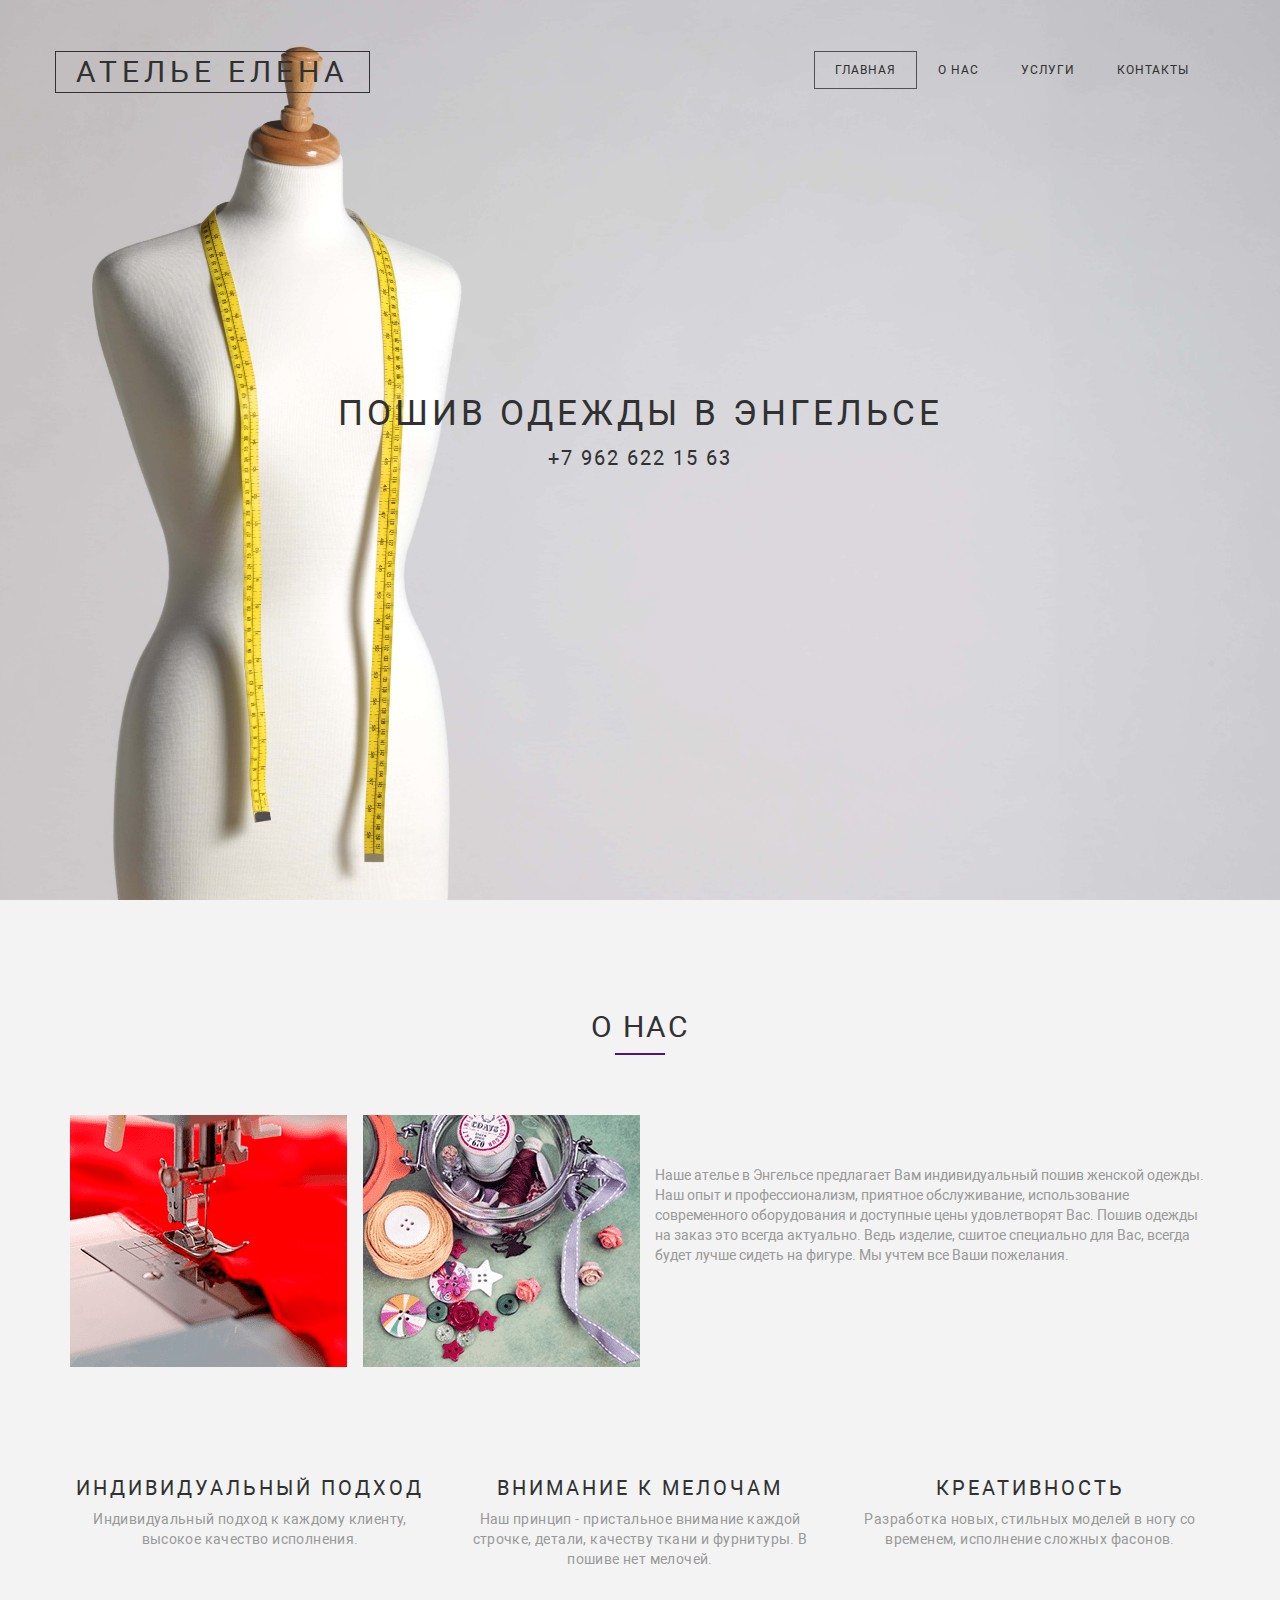
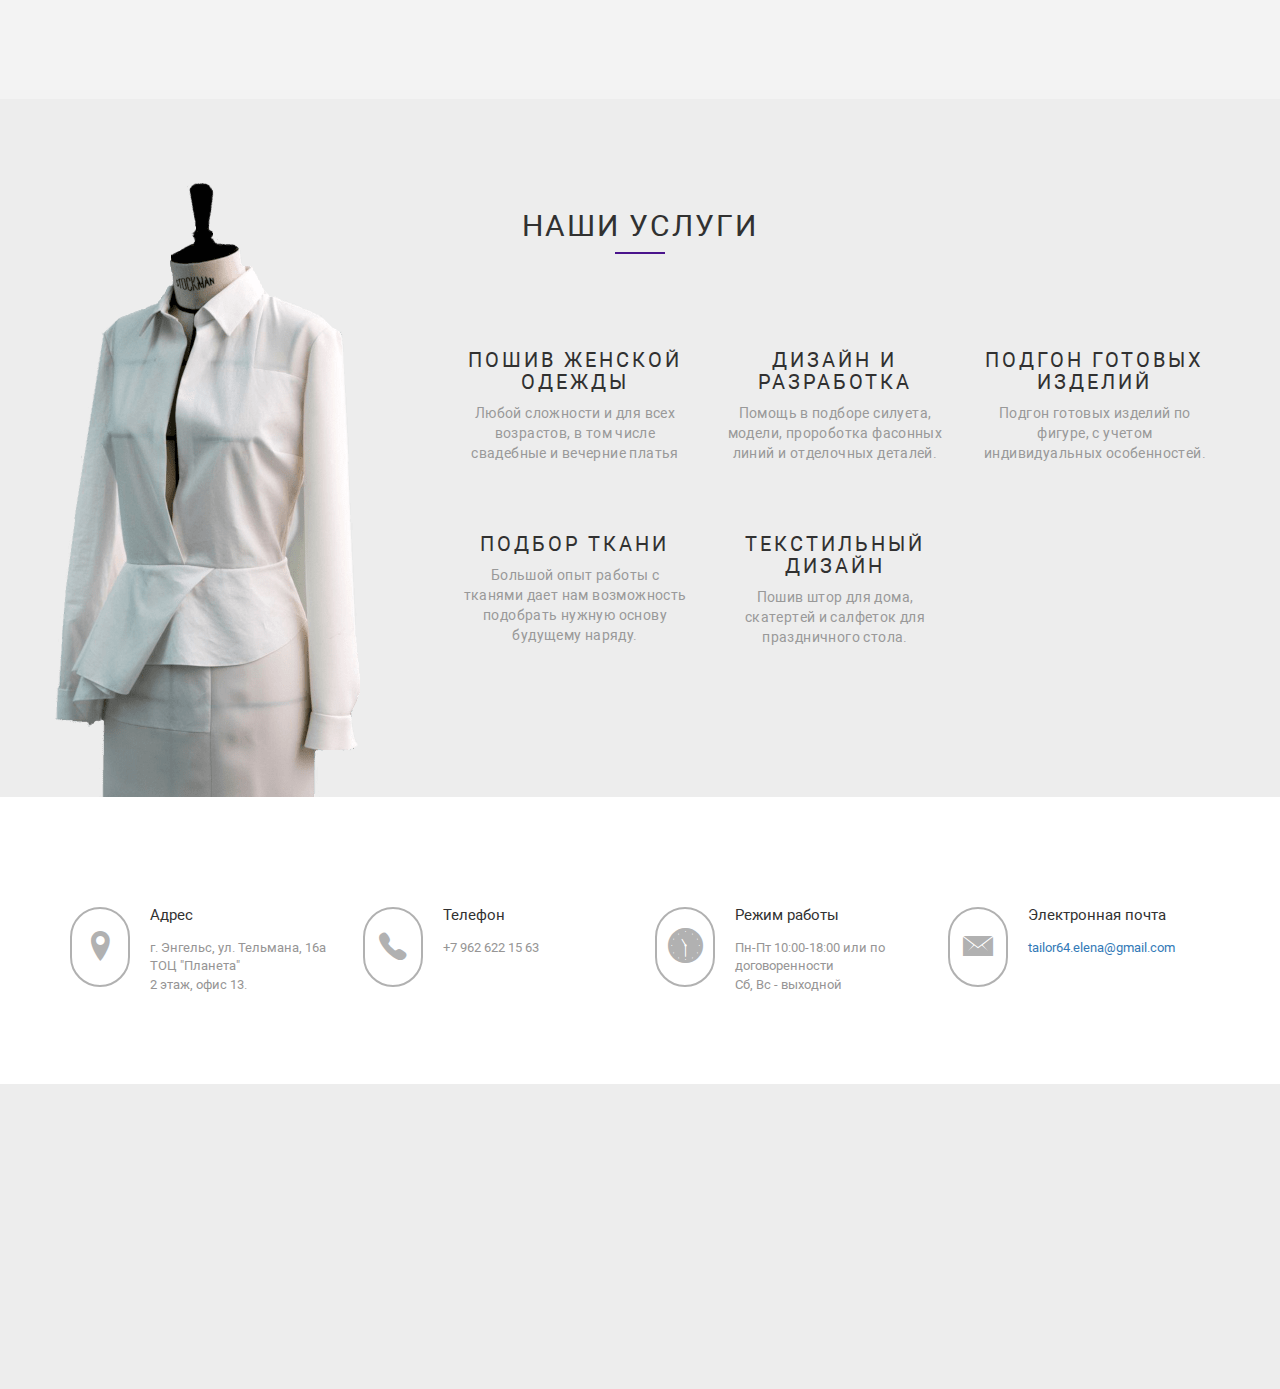
==== index.html @ 48685859 "changed an icon and font optimization" ====
<!DOCTYPE html>
<!--[if IE 7 ]><html class="ie ie7 lte9 lte8 lte7" lang="en-US"><![endif]-->
<!--[if IE 8]><html class="ie ie8 lte9 lte8" lang="en-US">	<![endif]-->
<!--[if IE 9]><html class="ie ie9 lte9" lang="en-US"><![endif]-->
<!--[if (gt IE 9)|!(IE)]><!-->
<html class="noIE" lang="en-US">
<!--<![endif]-->
	<head>
		<!-- meta -->
			<meta http-equiv="X-UA-Compatible" content="IE=edge">
			<meta http-equiv="Content-Type" content="text/html; charset=UTF-8"/>
			<meta name="viewport" content="width=device-width, initial-scale = 1.0, maximum-scale=1.0, user-scalable=no"/>
			<meta http-equiv="cache-control" content="max-age=31536000"/>
			<meta name="google-site-verification" content="K245Gm86Zknw5x__t1QggQr-Xy5Cts0b0TUiqRl6olA" />
			<meta name="yandex-verification" content="bb33039af1a72f67" />
			<style> 
				@font-face {
					font-display: swap;
					font-family: 'Roboto';
					src: local('Roboto'), local('Roboto-Regular'), url('gh-pages/assets/fonts/Roboto.woff2') format('woff2'), url('gh-pages/assets/fonts/Roboto.woff') format('woff'), url('gh-pages/assets/fonts/Roboto.ttf') format('truetype');
					font-weight: 400;
					font-style: normal;
				}
			</style>
		<title>Ателье Елена | Пошив одежды</title>

		<link rel="preload" as="style" href="gh-pages/assets/css/bootstrap.min.css" onload="this.rel='stylesheet'">
		<link rel="preload" as="style" href="gh-pages/assets/css/ionicons.min.css" onload="this.rel='stylesheet'">
		<link rel="preload" as="style" href="gh-pages/assets/css/owl.carousel.css" onload="this.rel='stylesheet'">
		<link rel="preload" as="style" href="gh-pages/assets/css/owl.theme.css" onload="this.rel='stylesheet'">
	    <link rel="preload" as="style" href="gh-pages/assets/css/main.css" onload="this.rel='stylesheet'">
	    <link rel="preload" as="style" href="gh-pages/assets/css/about.css" onload="this.rel='stylesheet'">
	    <link rel="preload" as="style" href="gh-pages/assets/css/contact.css" onload="this.rel='stylesheet'">
	    <link rel="preload" as="style" href="gh-pages/assets/css/service.css" onload="this.rel='stylesheet'">
	    <link rel="preload" as="style" href="gh-pages/assets/css/one-page-style.css" onload="this.rel='stylesheet'">
	    <!-- HTML5 shim and Respond.js IE8 support of HTML5 elements and media queries -->
			<!--[if lt IE 9]>
				<script src="gh-pages/assets/js/html5shiv.js"></script>
				<script src="gh-pages/assets/js/respond.js"></script>
			<![endif]-->

			<!--[if IE 8]>
		    	<script src="gh-pages/assets/js/selectivizr.js"></script>
		    <![endif]-->
	</head>
<body data-spy="scroll" data-target="#bs-example-navbar-collapse-1">

<!-- Home -->
	<section class="header" id="header">
		
		<nav class="navbar navbar-default" id="navigation-bar">
			<div class="container">
			<!-- Brand and toggle get grouped for better mobile display -->
				<div class="navbar-header">
					<button type="button" class="navbar-toggle collapsed" data-toggle="collapse" data-target="#bs-example-navbar-collapse-1" aria-expanded="false">
						<span class="sr-only">Toggle navigation</span>
						<span class="icon-bar"></span>
						<span class="icon-bar"></span>
						<span class="icon-bar"></span>
					</button>
					<a class="navbar-brand" href="index.html">Ателье Елена</a>
				</div> <!-- /.navbar-header -->

		    <!-- Collect the nav links, forms, and other content for toggling -->
			    <div class="collapse navbar-collapse" id="bs-example-navbar-collapse-1">
					<ul class="nav navbar-nav navbar-right">
						<li><a href="#header">Главная</a></li>
						<li><a href="#about">О нас</a></li>
						<li><a href="#service">Услуги</a></li>
						<li><a href="#contact">Контакты</a></li>
					</ul> <!-- /.nav -->
			    </div><!-- /.navbar-collapse -->
		  	</div><!-- /.container -->
		</nav>
		<div class="container">
			<div class="header-table">
				<div class="header-wrapper">
					<h1 class="header-title">
						пошив одежды в энгельсе
					</h1>
					<p class="header-subtitle">
						+7 962 622 15 63
					</p>
				</div> <!-- /.header-wrapper -->
			</div>
		</div> <!-- /.container -->
	</section> <!-- /#header -->


<!-- About Us -->
	<section class="about" id="about">
		<div class="container section-wrapper">
			<h2 class="section-title black">
				о нас
			</h2> <!-- /.section-title -->
			<div class="underline purple"></div>	
			<div class="row">
				<div class="col-md-3 col-sm-6">
					<img src="gh-pages/assets/images/about-1-min.png" alt="about" class="about-img">
				</div> <!-- /.col-md-3 -->
				<div class="col-md-3 col-sm-6">
					<img src="gh-pages/assets/images/about-2-min.png" alt="about" class="about-img">
				</div> <!-- /.col-md-3 -->

				<div class="col-md-6 col-sm-12">
					<p class="about-detail">
						Наше ателье в Энгельсе предлагает Вам индивидуальный пошив женской одежды. Наш опыт и профессионализм, приятное обслуживание, использование современного оборудования и доступные цены удовлетворят Вас. Пошив одежды на заказ это всегда актуально. Ведь изделие, сшитое специально для Вас, всегда будет лучше сидеть на фигуре. Мы учтем все Ваши пожелания.
					</p> <!-- /.about-detail -->
				</div> <!-- /.col-md-6 -->

			</div> <!-- /.row -->

			<div class="row">
			
				<div class="col-sm-4">
					<h3 class="section-item-title">
						Индивидуальный подход
					</h3>
					<p class="section-item-detail">
						Индивидуальный подход к каждому клиенту, высокое качество исполнения.
					</p>
				</div>
				<div class="col-sm-4">
					<h3 class="section-item-title">
						Внимание к мелочам
					</h3>
					<p class="section-item-detail">
						Наш принцип - пристальное внимание каждой строчке, детали, качеству ткани и фурнитуры. В пошиве нет мелочей.
					</p>
				</div>
				<div class="col-sm-4">
					<h3 class="section-item-title">
						Креативность
					</h3>
					<p class="section-item-detail">
						Разработка новых, стильных моделей в ногу со временем, исполнение сложных фасонов.
					</p>
				</div>	
			</div> <!-- /.row -->

		</div> <!-- /.container -->
	</section> <!-- /.about -->


<!-- Our Services -->
	<section class="service" id="service">
		<div class="container">
			<div class="_section-wrapper">
				<h2 class="section-title black">
					Наши услуги
				</h2> <!-- /.section-title -->
				<div class="underline purple"></div>
				<div class="row">
					<div class="">
						<img src="gh-pages/assets/images/service-min.png" alt="service" class="service-img img-responsive">
					</div>
					<div class="col-md-offset-4 col-md-8 col-sm-12 services">
						<div class="row">
							<div class="col-xs-6 col-sm-4">
								<div class="service-item">
									<h3 class="section-item-title">
										Пошив женской одежды
									</h3>
									<p class="section-item-detail">
										Любой сложности и для всех возрастов, в том числе свадебные и вечерние платья
									</p>
								</div> <!-- /.service-item -->
							</div>
							<div class="col-xs-6 col-sm-4">
								<div class="service-item">
									<h3 class="section-item-title">
										Дизайн и разработка
									</h3>
									<p class="section-item-detail">
										Помощь в подборе силуета, модели, пророботка фасонных линий и отделочных деталей.
									</p>
								</div> <!-- /.service-item -->
							</div>
							<div class="col-xs-6 col-sm-4">
								<div class="service-item">
									<h3 class="section-item-title">
										Подгон готовых изделий
									</h3>
									<p class="section-item-detail">
										Подгон готовых изделий по фигуре, с учетом индивидуальных особенностей.
									</p>
								</div> <!-- /.service-item -->
							</div>
							<div class="col-xs-6 col-sm-4">
								<div class="service-item">
									<h3 class="section-item-title">
										Подбор ткани
									</h3>
									<p class="section-item-detail">
										Большой опыт работы с тканями дает нам возможность подобрать нужную основу будущему наряду.
									</p>
								</div> <!-- /.service-item -->
							</div>
							<div class="col-xs-6 col-sm-4">
								<div class="service-item">
									<h3 class="section-item-title">
										Текстильный дизайн
									</h3>
									<p class="section-item-detail">
										Пошив штор для дома, скатертей и салфеток для праздничного стола.
									</p>
								</div> <!-- /.service-item -->
							</div>
							<!--<div class="col-xs-6 col-sm-4">
								<div class="service-item">
									<h3 class="section-item-title">
										best gift
									</h3>
									<p class="section-item-detail">
										The Earth was small, light blue, and so touchingly alone, our home that must be so painful.
									</p>
								</div> -->
							</div>
						</div> <!-- /.row -->
					</div> <!-- /.col-md-6 -->
				</div> <!-- /.row -->
			</div> <!-- /.section-wrapper -->
		</div> <!-- /.container -->
	</section> <!-- /.service -->

<!-- Contact with us -->
	<section class="contact section-wrapper" id="contact">
		<div class="container">
			<div class="row">
	            <div class="col-md-3 contact-item col-sm-6 col-xs-12">
	                <i class="ion-location"></i>
	                <h3>Адрес</h3>
	                <p class="contact">
	                    г. Энгельс, ул. Тельмана, 16а <br>
	                    ТОЦ "Планета" <br>
	                    2 этаж, офис 13.
	                </p>
	            </div>
	            <div class="col-md-3 contact-item col-sm-6 col-xs-12">
	                <i class="ion-ios-telephone"></i>
	                <h3>Телефон</h3>
	                <p class="contact">
	                    +7 962 622 15 63
	                </p>
	            </div>
	            <div class="col-md-3 contact-item col-sm-6 col-xs-12">
	                <i class="ion-ios-time"></i>
	                <h3>Режим работы</h3>
	                <p class="contact">
	                	Пн-Пт 10:00-18:00 или по договоренности <br>
	                	Сб, Вс - выходной <br>
	                </p>
	            </div>
	            <div class="col-md-3 contact-item col-sm-6 col-xs-12">
	                <i class="ion-ios-email"></i>
	                <h3>Электронная почта</h3>
	                <p class="contact">
	                    <a href="mailto:tailor64.elena@gmail.com">tailor64.elena@gmail.com</a>
	                </p>
	            </div>


	        </div> <!-- /.row -->
            </form> <!-- /.row -->
		</div> <!-- /.container -->
	</section> <!-- /.contact -->

<!-- How to navigate -->
	<section class="map" id="map">
			<iframe class="map-content" src="https://www.google.com/maps/embed?pb=!1m18!1m12!1m3!1d2484.2098030953357!2d46.116407951362135!3d51.491017319622!2m3!1f0!2f0!3f0!3m2!1i1024!2i768!4f13.1!3m3!1m2!1s0x4114b834cbc79bc7%3A0xa8ec7235822809e!2z0YPQuy4g0KLQtdC70YzQvNCw0L3QsCwgMTbQkCwg0K3QvdCz0LXQu9GM0YEsINCh0LDRgNCw0YLQvtCy0YHQutCw0Y8g0L7QsdC7LiwgNDEzMTAw!5e0!3m2!1sru!2sru!4v1551006966265" frameborder="0" style="border:0" allowfullscreen></iframe>
	</section> <!-- /.contact -->

<!-- Footer -->
	<footer>
		<div class="container">
			<div class="row">
				<div class="widget">
					<span id="top100_widget"></span>
				</div>
			</div> <!-- /.row -->
		</div> <!-- /.container -->
	</footer>
	


	<script src="gh-pages/assets/js/jquery-1.11.2.min.js"></script>
    <script src="gh-pages/assets/js/bootstrap.min.js"></script>
    <script src="gh-pages/assets/js/owl.carousel.min.js"></script>
    <script src="gh-pages/assets/js/contact.js"></script>
	<script src="gh-pages/assets/js/script.js"></script>

	<script>
		(function(i,s,o,g,r,a,m){
		  i['GoogleAnalyticsObject']=r;
		  i[r]=i[r]||function(){(i[r].q=i[r].q||[]).push(arguments)},
		  i[r].l=1*new Date();
		  a=s.createElement(o),m=s.getElementsByTagName(o)[0];
		  a.async=1;
		  a.src=g;
		  m.parentNode.insertBefore(a,m)
		})(window,document,'script','https://www.google-analytics.com/analytics.js','ga');

		ga('create', 'UA-135091934-1', 'auto');
		ga('send', 'pageview');
	</script>

	<!-- Top100 (Kraken) Counter -->
	<script>
	    (function (w, d, c) {
	    (w[c] = w[c] || []).push(function() {
	        var options = {
	            project: 6544942,
	            element: 'top100_widget',
	        };
	        try {
	            w.top100Counter = new top100(options);
	        } catch(e) { }
	    });
	    var n = d.getElementsByTagName("script")[0],
	    s = d.createElement("script"),
	    f = function () { n.parentNode.insertBefore(s, n); };
	    s.type = "text/javascript";
	    s.async = true;
	    s.src =
	    (d.location.protocol == "https:" ? "https:" : "http:") +
	    "//st.top100.ru/top100/top100.js";

	    if (w.opera == "[object Opera]") {
	    d.addEventListener("DOMContentLoaded", f, false);
	} else { f(); }
	})(window, document, "_top100q");
	</script>
	<noscript>
	  <img src="//counter.rambler.ru/top100.cnt?pid=6544942" alt="Топ-100" />
	</noscript>
	<!-- END Top100 (Kraken) Counter -->

</body>
</html>
---- gh-pages/assets/css/main.css ----
/*=================================================
||				1. Imports 
==================================================*/

body
{
	font-family: 'Roboto', sans-serif;
	overflow-x: hidden;
	color: #313131;
}
.black{
	color: #313131;
}
.white{
	background: #fff ;
}
.purple{
	background: #4a148c;
}
.section-wrapper{
	padding-top: 90px;
	padding-bottom: 80px;
}
.section-title{
	font-size: 30px;
	font-weight: 400;
	text-transform: uppercase;
	text-align: center;
	letter-spacing: 2px;
}
.section-item-title{
	font-size: 20px;
	font-weight: 400;
	letter-spacing: 3px;
	text-transform: uppercase;
}
.section-item-detail{
	font-size: 14px;
    font-weight: 300;
    margin-bottom: 50px;
    color: #999;
    letter-spacing: .39px;
}
.underline{
	height: 2px;
	width: 50px;
	margin: 0px auto 60px;
}
/*=================================================
||				3. Header
==================================================*/
.header
{
	background: url('../images/multipage-header-min.jpg');
	
	background-repeat: no-repeat;
	background-position: center center;
	background-size: cover;
	background-attachment: fixed;
	height: 100vh;
	color: #313131; /*colour of central text */
	text-transform: uppercase;

}

@media only screen and (min-width : 320px) and (max-width : 480px) {
	.header{
		background: url('../images/multipage-header-moblie.jpg');
		background-repeat: no-repeat;
		background-position: center center;
		background-size: cover;
		background-attachment: fixed;
		height: 100vh;
		color: #313131; /*colour of central text */
		text-transform: uppercase;
	}
}
			/*navbar*/
.navbar-default .navbar-brand{
	border: 1px solid #313131;
	color: #313131;
	font-size: 30px;
	padding: 10px 20px;
	height: auto;
	font-weight: 200;
	letter-spacing: 5px;
}
.navbar-default .navbar-brand:focus, .navbar-default .navbar-brand:hover{
	color: #313131;
}
.navbar-default .navbar-toggle .icon-bar {
    background-color: #313131;
}
.navbar-fixed-top .navbar-toggle .icon-bar {
    background-color: #313131;
}
.navbar-fixed-top .navbar-toggle{
	border-color: #313131;
}
.navbar-default {
    background-color: transparent;
    border-color: transparent;
    padding-top: 50px;
}
.navbar-default .navbar-nav>li>a{
	color: #313131;
    /*text-transform: uppercase;*/
    padding-right: 20px;
    padding-left: 20px;
    border: 1px solid transparent;
    font-size: 12px;
    font-weight: 300;
    letter-spacing: 1px;
}
.navbar-default .navbar-toggle{
	border-radius: 0px;
}
.navbar-default .navbar-nav>li>a:hover{
	border: 1px solid rgba(0, 0, 0, 0.6);
	color: #313131;
}
.navbar-default .navbar-nav>li>a:focus, .navbar-default .navbar-nav>li>a:hover{
	color: #313131;
}
.navbar-nav>li>a {
    padding-top: 8px;
    padding-bottom: 8px;
}
.navbar-default .navbar-toggle:focus, .navbar-default .navbar-toggle:hover{
	background: transparent;
}
.navbar-default .navbar-nav>.active>a, .navbar-default .navbar-nav>.active>a:focus, .navbar-default .navbar-nav>.active>a:hover{
    background-color: transparent;
    border: 1px solid rgba(0, 0, 0, 0.6);
    color: #313131;
}
		/*Home*/
.header-wrapper{
	text-align: center;
	display: table-cell;
	vertical-align: middle;
	position: relative;
}
.header-table{
	display: table;
	height: 70vh;
	width: 100%;
}
.header-title{
	font-size: 35px;
	letter-spacing: 4px;
	font-weight: 200;
}
.header-subtitle{
	font-size: 20px;
	letter-spacing: 2px;
}
/*=================================================
||				4. Our Service
==================================================*/
.service{
	background: #ededed;
	position: relative;
}
.service .section-title{
	margin-top: 110px;
}
.services{
	margin-bottom: 100px;
}
.service .underline{
	margin-bottom: 75px;
}
.service-img{
	position: absolute;
	bottom: 0px;
}

/*=================================================
||				Map
==================================================*/


.map{
	background: #ededed;
	position: relative;
}
.map-content{
	width: 100%;
	height:300px ;
}

.twitter-feed{
	color: #fff;
}
.item{
	text-align: center;
}
.owl-prev, .owl-next
{
	position: absolute;
	top: 10%;
}
.owl-next
{
	right: -10px;
}
.owl-prev
{
	left: -10px;
}
.owl-prev:before
{
    /*content: "\f3d2";*/
    /*font-family: 'ionicons';*/
    content: url("../images/left.png");
}
.owl-next:before
{
    /*content: "\f3d3";*/
    /*font-family: "ionicons";*/
    content: url("../images/right.png");
}
/*=================================================
||				10. Footer
==================================================*/
footer{
	background: #eaeaea;
	padding: 0px 0px;
}
.copy{
	font-size: 14px;
	font-weight: 300;
	color: #929292;
	padding: 10px 0px;
	display: inline-block;
}
.fb{
	background: #1976d2;
}
.twitter{
	background: #2CAAE1;
}
.google{
	background: #c62828;
}
.rss{
	background: #ff8f00;
}

.icon{
	height: 40px;
	width: 40px;
	text-align: center;
	padding: 8px;
	display: inline-block;
	border: 1px solid transparent;
	font-size: 18px;
}
a .icon{
	color: #dadada;
}
/*.social-icon{
	float: right;
}*/
a .icon:hover{
	background: transparent;
}
a .fb:hover{
	color: #1976d2;
	border-color: #1976d2;
}
a .twitter:hover{
	color: #2CAAE1;
	border-color: #2CAAE1;
}
a .google:hover{
	color: #c62828;
	border-color: #c62828;
}
a .rss:hover{
	color: #ff8f00;
	border-color: #ff8f00;
}

/*=================================================
||				11. Others
==================================================*/
.widget{
	text-align: center;
}

/*Testimonial*/
.testimonial{
	background: url('../images/testimonial.png');
	color: #fff;
}
.testimonial .section-title{
	color: #fff;
}
.testimonial-detail{
	font-style: italic;
	font-size: 15px;
	font-weight: 200;
	margin-bottom: 50px;
}
.test-name {
    margin-bottom: 40px;
}
/*Owl carousel*/
.owl-theme .owl-controls .owl-nav [class*=owl-]{
	background: transparent;
}
.owl-theme .owl-dots .owl-dot span{
	width: 20px;
	height: 8px;
	border-radius: 0px;
	background: transparent;
	border: 1px solid #fff;
}
.owl-theme .owl-dots .owl-dot.active span, .owl-theme .owl-dots .owl-dot:hover span{
	background: #fff;
}
.owl-theme .owl-controls .owl-nav [class*=owl-]:hover{
	background: transparent;
}
/*Add*/
.add .owl-prev:before
{
    content: url("../images/bleft.png");
}
.add .owl-next:before
{
    content: url("../images/bright.png");
}
.owl-next
{
	right: -90px;
}
.owl-prev
{
	left: -90px;
}
.add .owl-prev, .add .owl-next
{
	top: 25%;
}
.add-item{
	padding: 20px;
}
@media (max-width: 960px){
	.nav>li{
		text-align: center;
	}
	.service-img{
		opacity: .2;
	}
	.fun-box{
		margin: 15px;
	}
	.quote{
		padding: 0 50px;
	}
	.portfolio .portfolio-item{
		margin: 15px;
	}
	.price-title, .price-list{
		text-align: center;
	}
	.options a{
		padding: 0 5px;
	}
	footer{
		text-align: center;
	}
	footer .text-right{
		text-align: center;
	}
	.navbar-default .navbar-brand{
		margin-left: 15px;
	}
	img.about-img {
	    width: 100%;
	    padding: 15px 15px 0px;
	}
	.quote{
		padding: 0 15px;
	}
} 
@media (max-width: 480px){
	.header-table{
		max-height: 627px;
	}
}
---- gh-pages/assets/css/about.css ----
.section-background{
	background: url('../images/about.png');
}
.about{
	background: #f3f3f3;
}
.about-detail{
	font-size: 14px;
	color: #999;
	font-weight: 200;
	top: 50%;
	transform: translateY(50%);
	/*position: absolute;*/
	/*padding-left: 40px;*/
    /*line-height: 22px;*/
}
.section-item-title, .section-item-detail{
	text-align: center;
}
.about .row:nth-child(4){
	margin-top: 90px;
}
.team{
	background: #ededed;
}
.team-item{
	background: #f3f3f3;
	margin-bottom: 50px;
	text-align: center;
}
.team-img{
	width: 100%;
}
.team-item-name{
	font-size: 14px;
	margin-bottom: 0px;
	padding-top: 20px;
}
.team-item-id{
	color: #a3a2a2;
	font-size: 11px;
	text-transform: uppercase;
	padding-bottom: 30px;
}
---- gh-pages/assets/css/contact.css ----
.section-background{
	background: url('../images/contact.png');
}
.contact{
    text-align: left;
}
.contact i {
    width: 60px;
    height: 80px;
    border-radius: 30px;
    border: 2px solid #b1b1b1;
    color: #b1b1b1;
    font-size: 40px;
    display: inline-block;
    margin-right: 20px;
    margin-top: 20px;
    padding: 10px 0;
    text-align: center;
    float: left;
    transition: all .6s ease-in-out;
}
.contact-item:hover i{
    background-color: #4a148c;
    border: 2px solid #4a148c !important;
    color: #fff;
}
.contact h3{
	padding-bottom: 5px;
	font-size: 15px;
}
.contact p{
	font-size: 13px;
	color: #969595;
}

.form{
    margin-top: 50px;
    background: #f9f9f9;
}
.form h3{
    margin-left: 15px;
    font-size: 25px;
}
.form .message{
    margin: 0px 15px;
    height: 180px;
    width: 98%;
}
.btn-sub {
    border-radius: 0px;
    color: white;
    background-color: #4a148c;
    padding: 10px 25px;
    margin: 10px 30px;
    border-color: #4a148c;
    text-transform: uppercase;
    transition: all .4s ease-in-out;
}
.btn-sub:hover{
    background-color: #fff;
    border-color: #4a148c;
    color: #4a148c;
}
input[type="username"], input[type="email"], input[type="text"], .message{
	border-color: transparent;
	background: #fff;
	font-size: 13px;
	color: #969595;
}
input[type="username"]:focus, input[type="email"]:focus, input[type="text"]:focus, .message:focus{
    border-color: #4a148c;
    box-shadow: 0 0 8px rgba(74,20,140,.1) !important;
}
input.form-control, .message {
    border-radius: 0px;
}
---- gh-pages/assets/css/service.css ----
.section-background{
	background: url('../images/services.png');
}

.price-table{
	background: #ededed;
}
.price-table .col-sm-3{
	padding: 0px;
}
.price-table .col-sm-3:hover .price-title{
	color: #4a148c;
}
.price-title{
	background: #f9f9f9;
	padding: 20px;
	font-size: 24px;
}
.price-title span{
	font-size: 16px;
}
.price-list{
	list-style-type: none;
	margin-left: -40px;
}
.price-list li{

	background: #fff;
	border-left: 1px solid rgba(229, 229, 229, 0.4);
	border-right: 1px solid rgba(229, 229, 229, 0.4);
	border-bottom: 1px dashed #f1f1f1;
	padding: 20px 0px;
	padding-left: 20px;
	font-size: 13px;
	color: #969595;
}
.price-list li:first-child{
	border-top: 1px solid #ccc;
}
.price-list li:last-child{
	border-bottom: 1px solid #ccc;
	padding-left: 0px;
}
.price-table .col-sm-3:first-child .price-list li{
	border-left: 1px solid #ccc;
}
.price-table .col-sm-3:last-child .price-list li{
	border-right: 1px solid #ccc;
}
.custom-btn-default{
    background-color: #fff;
    border-color: #ccc;
    border-radius: 0px;
	color: #969595;
}
.price-table .col-sm-3:hover .custom-btn-default{
	color: #fff;
	background: #4a148c;
	transition: all .4s ease-in-out;
}
---- gh-pages/assets/css/one-page-style.css ----
.one-page-nav{
	padding: 10px 0px;
	background: #eaeaea;
}
.one-page-nav .navbar-nav>.active>a, .one-page-nav .navbar-nav>.active>a:focus, .one-page-nav .navbar-nav>.active>a:hover{
    background-color: transparent;
    border: 1px solid rgba(0, 0, 0, 0.6);
	color: #313131;
}.one-page-nav .navbar-nav>li>a{
	color: #313131;
}
.one-page-nav .navbar-nav>li>a:hover{
	border: 1px solid rgba(0, 0, 0, 0.6);
	color: #313131;
}
.one-page-nav .navbar-nav>li>a:focus, .one-page-nav .navbar-nav>li>a:hover{
	color: #313131;
}
.one-page-nav .navbar-brand{
	border: 1px solid #313131;
	color: #313131;
}
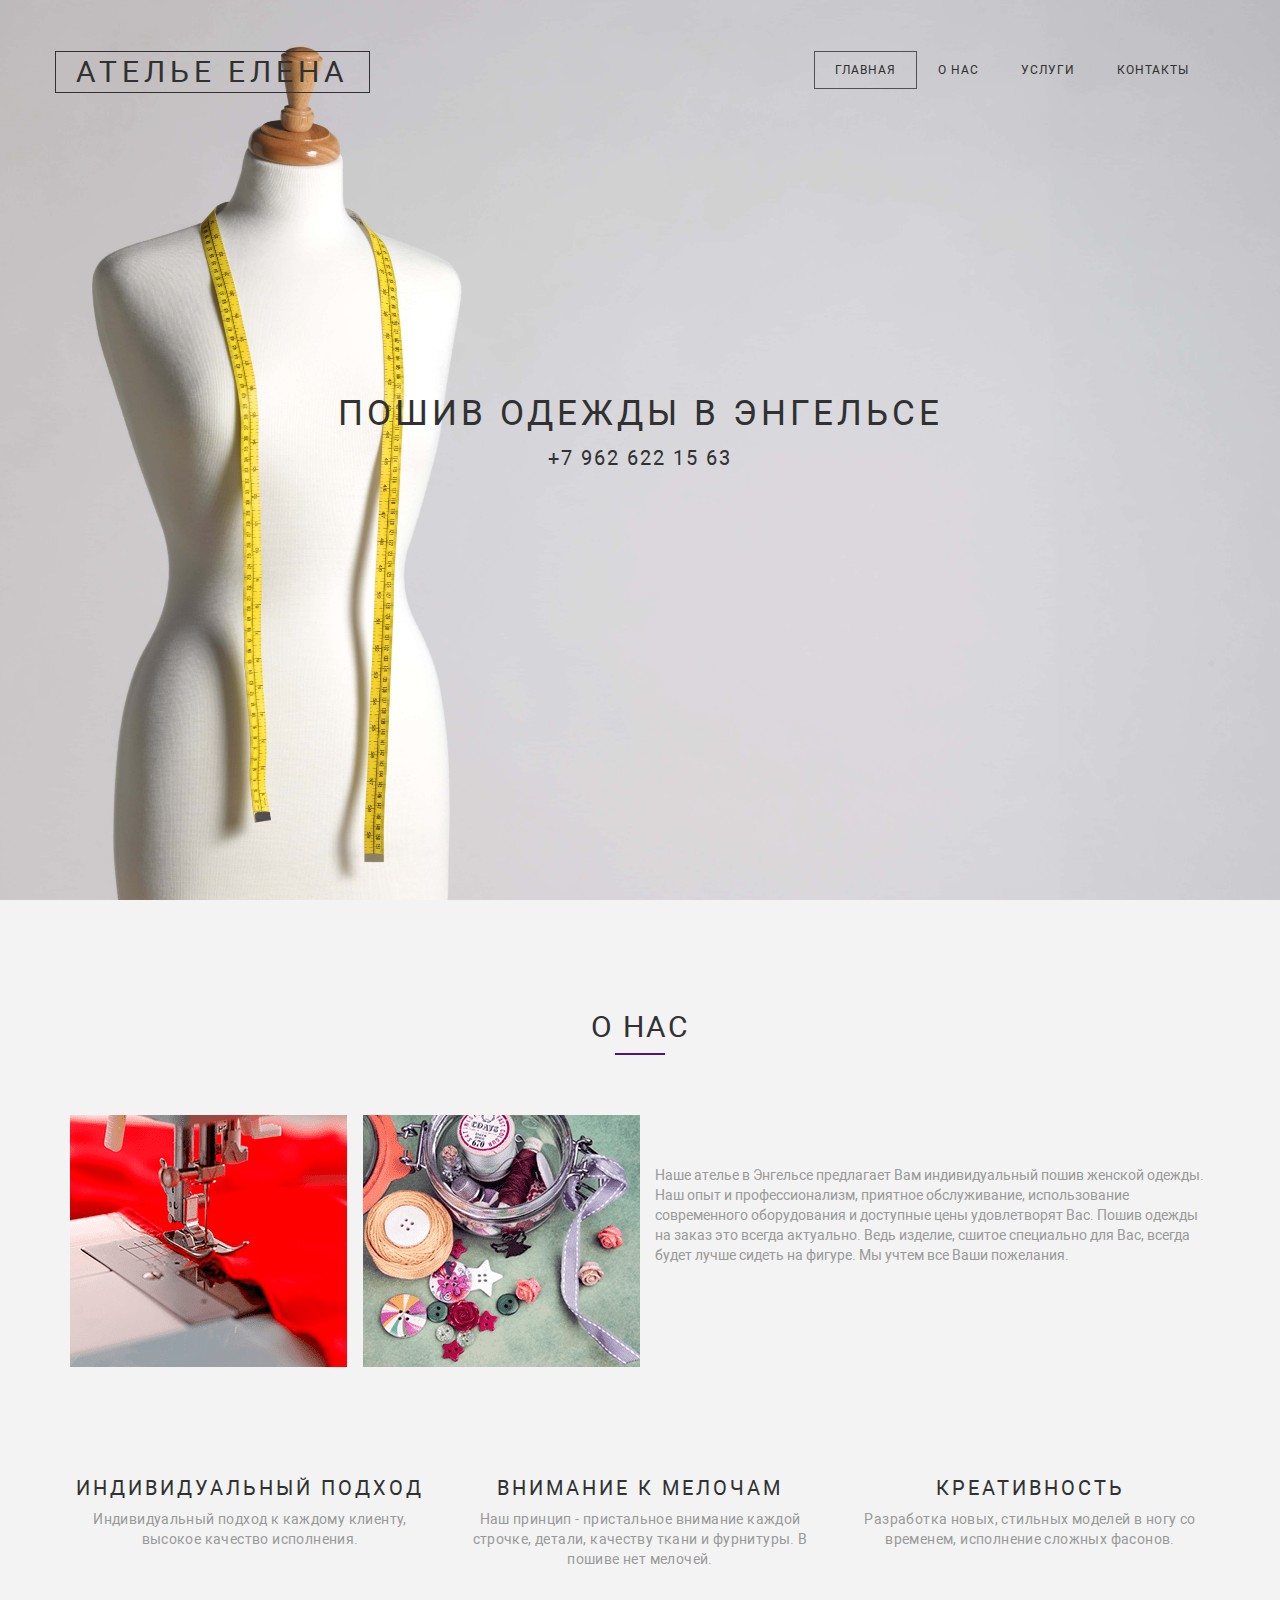
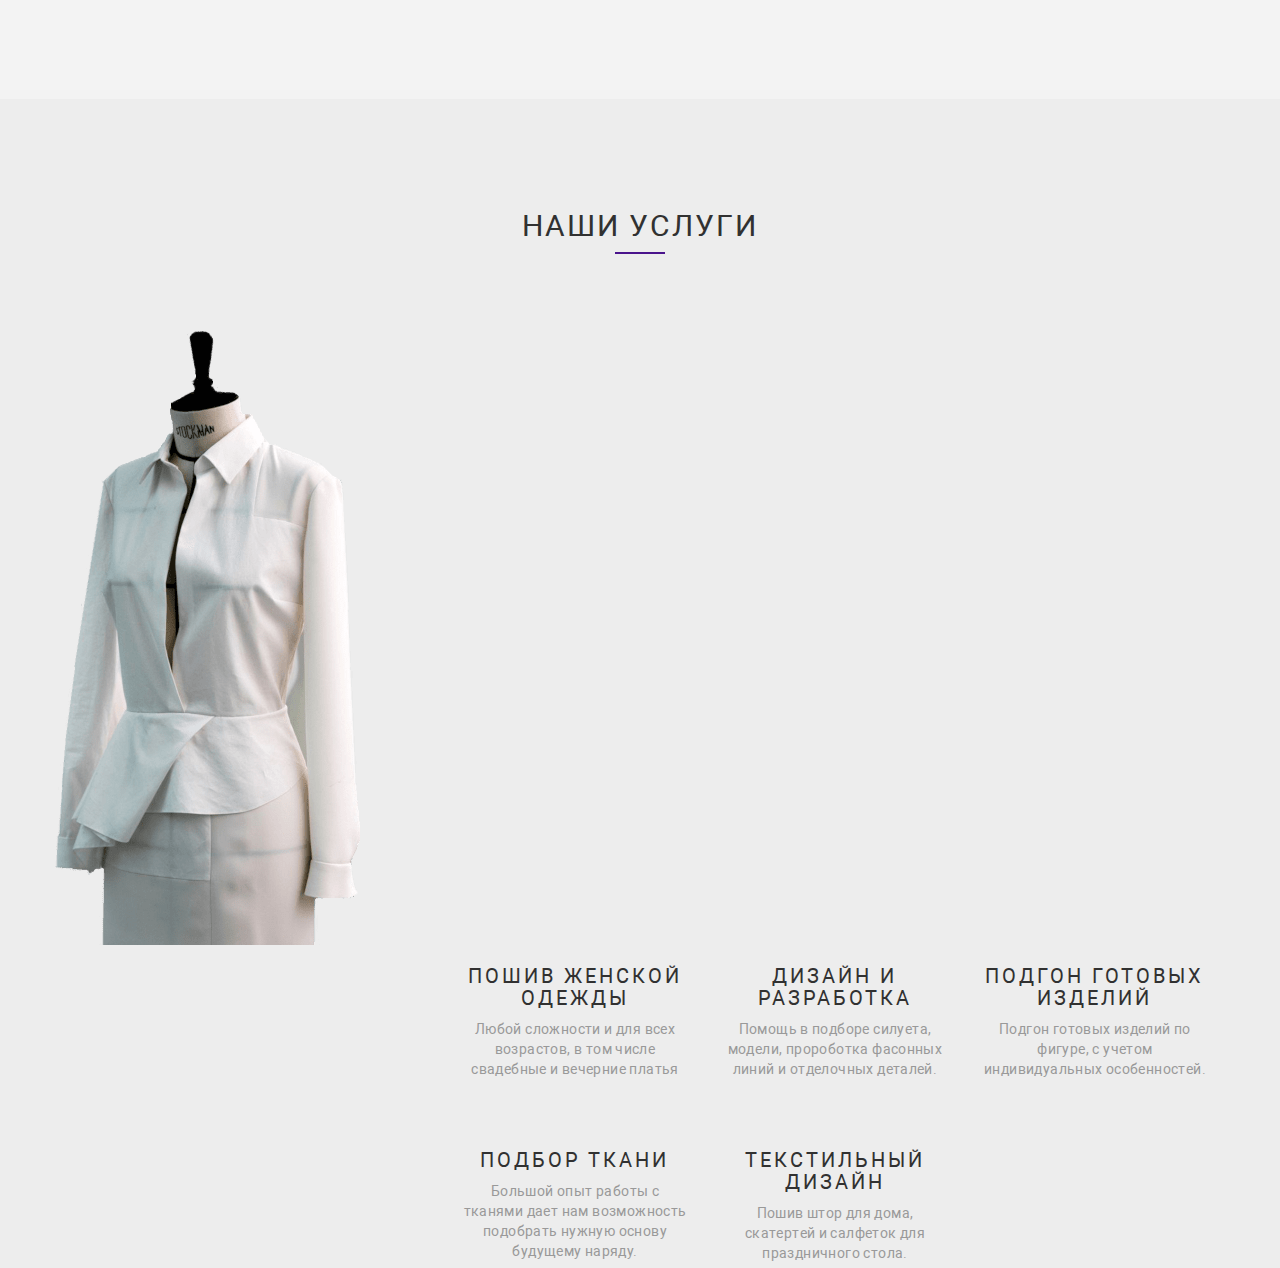
==== commit 743b3c64: "added lazy loading for pictures" ====
--- a/index.html
+++ b/index.html
@@ -10,7 +10,7 @@
 			<meta http-equiv="X-UA-Compatible" content="IE=edge">
 			<meta http-equiv="Content-Type" content="text/html; charset=UTF-8"/>
 			<meta name="viewport" content="width=device-width, initial-scale = 1.0, maximum-scale=1.0, user-scalable=no"/>
-			<meta http-equiv="cache-control" content="max-age=31536000"/>
+			<meta http-equiv="Cache-Control" content="max-age=31536000, public"/>
 			<meta name="google-site-verification" content="K245Gm86Zknw5x__t1QggQr-Xy5Cts0b0TUiqRl6olA" />
 			<meta name="yandex-verification" content="bb33039af1a72f67" />
 			<style> 
@@ -96,10 +96,10 @@
 			<div class="underline purple"></div>	
 			<div class="row">
 				<div class="col-md-3 col-sm-6">
-					<img src="gh-pages/assets/images/about-1-min.png" alt="about" class="about-img">
+					<img class="lazy" data-src="gh-pages/assets/images/about-1-min.png" alt="about" class="about-img">
 				</div> <!-- /.col-md-3 -->
 				<div class="col-md-3 col-sm-6">
-					<img src="gh-pages/assets/images/about-2-min.png" alt="about" class="about-img">
+					<img class="lazy" data-src="gh-pages/assets/images/about-2-min.png" alt="about" class="about-img">
 				</div> <!-- /.col-md-3 -->
 
 				<div class="col-md-6 col-sm-12">
@@ -152,7 +152,7 @@
 				<div class="underline purple"></div>
 				<div class="row">
 					<div class="">
-						<img src="gh-pages/assets/images/service-min.png" alt="service" class="service-img img-responsive">
+						<img class="lazy" data-src="gh-pages/assets/images/service-min.png" alt="service" class="service-img img-responsive">
 					</div>
 					<div class="col-md-offset-4 col-md-8 col-sm-12 services">
 						<div class="row">
@@ -290,6 +290,38 @@
 	<script src="gh-pages/assets/js/script.js"></script>
 
 	<script>
+		document.addEventListener("DOMContentLoaded", function() {
+			var lazyloadImages = document.querySelectorAll("img.lazy");    
+			var lazyloadThrottleTimeout;
+			
+			function lazyload () {
+				if(lazyloadThrottleTimeout) {
+					clearTimeout(lazyloadThrottleTimeout);
+			  	}    
+			  
+				lazyloadThrottleTimeout = setTimeout(function() {
+					var scrollTop = window.pageYOffset;
+					lazyloadImages.forEach(function(img) {
+						if(img.offsetTop < (window.innerHeight + scrollTop)) {
+							img.src = img.dataset.src;
+							img.classList.remove('lazy');
+						}
+					});
+					if(lazyloadImages.length == 0) { 
+						document.removeEventListener("scroll", lazyload);
+						window.removeEventListener("resize", lazyload);
+						window.removeEventListener("orientationChange", lazyload);
+					}
+				}, 20);
+			}
+			
+			document.addEventListener("scroll", lazyload);
+			window.addEventListener("resize", lazyload);
+			window.addEventListener("orientationChange", lazyload);
+		});
+	</script>
+
+	<script>
 		(function(i,s,o,g,r,a,m){
 		  i['GoogleAnalyticsObject']=r;
 		  i[r]=i[r]||function(){(i[r].q=i[r].q||[]).push(arguments)},
@@ -331,7 +363,7 @@
 	})(window, document, "_top100q");
 	</script>
 	<noscript>
-	  <img src="//counter.rambler.ru/top100.cnt?pid=6544942" alt="Топ-100" />
+	  <img class="lazy" data-src="//counter.rambler.ru/top100.cnt?pid=6544942" alt="Топ-100" />
 	</noscript>
 	<!-- END Top100 (Kraken) Counter -->
 
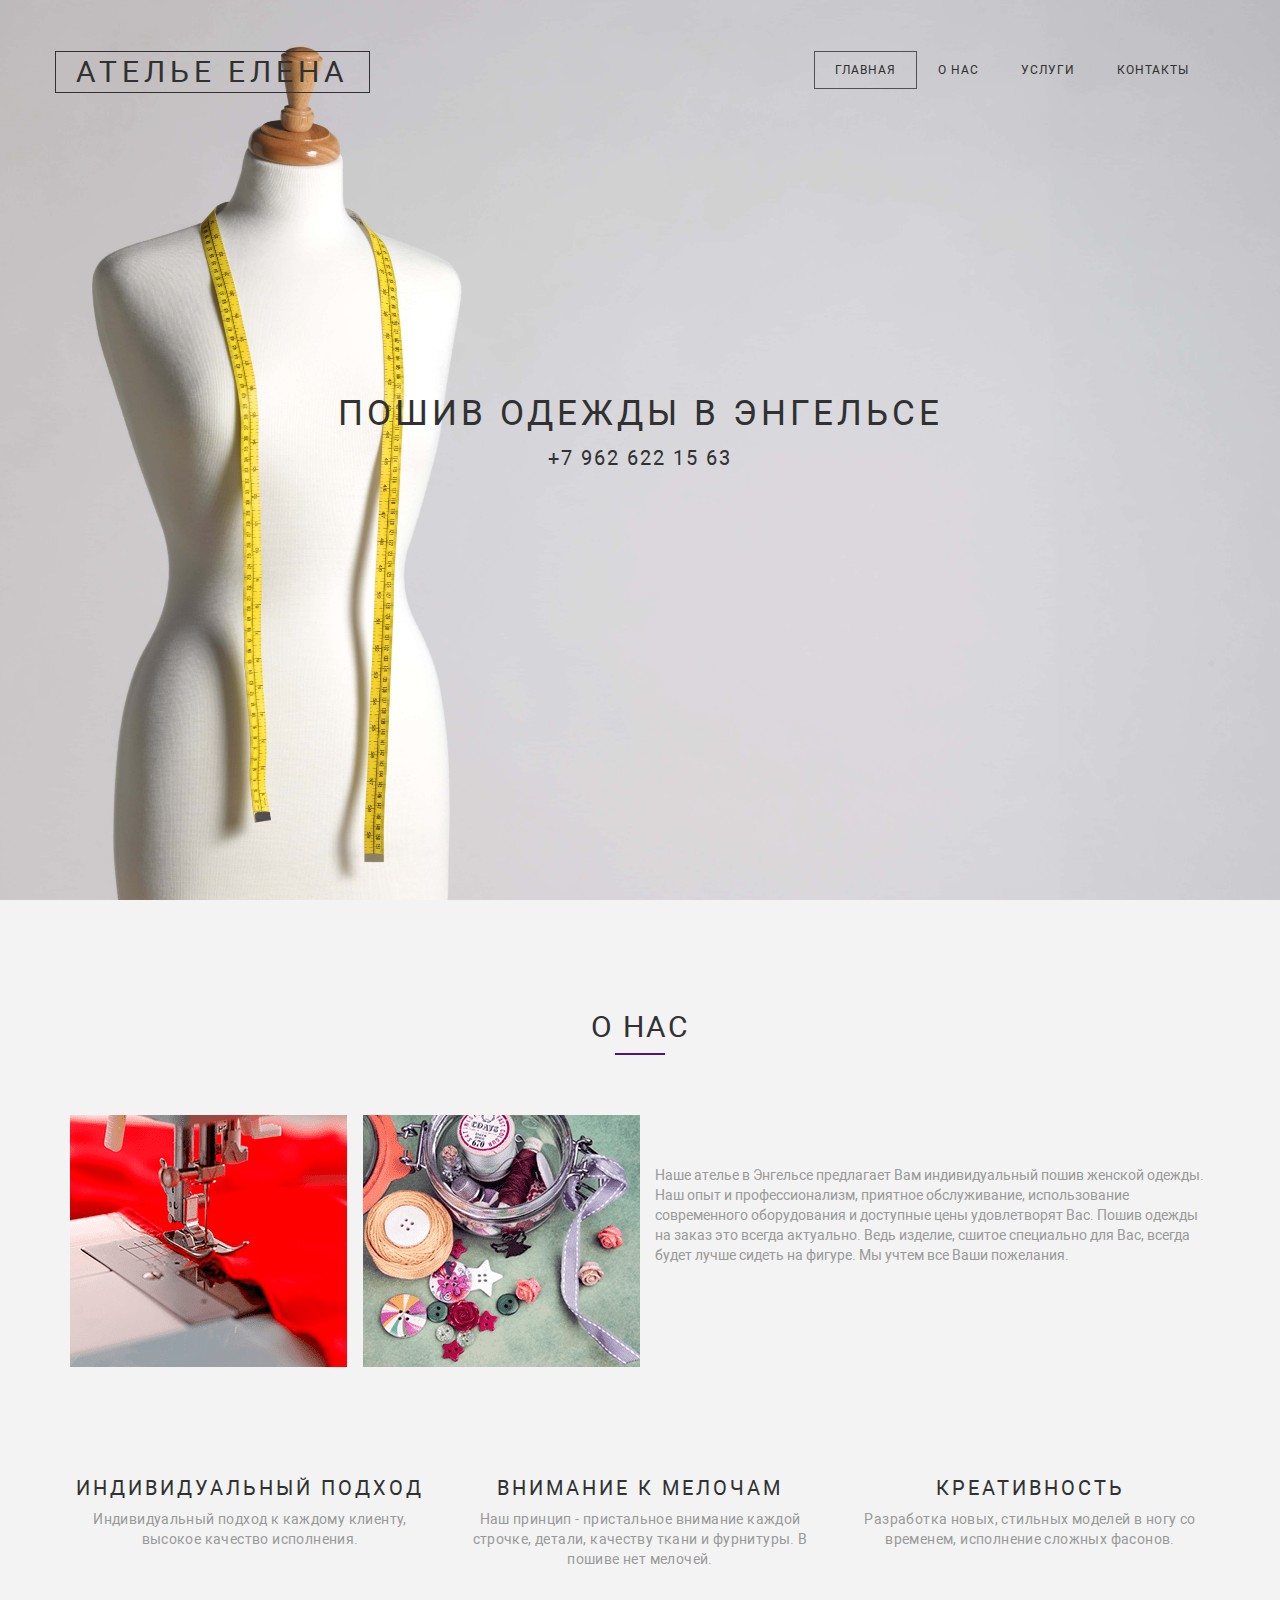
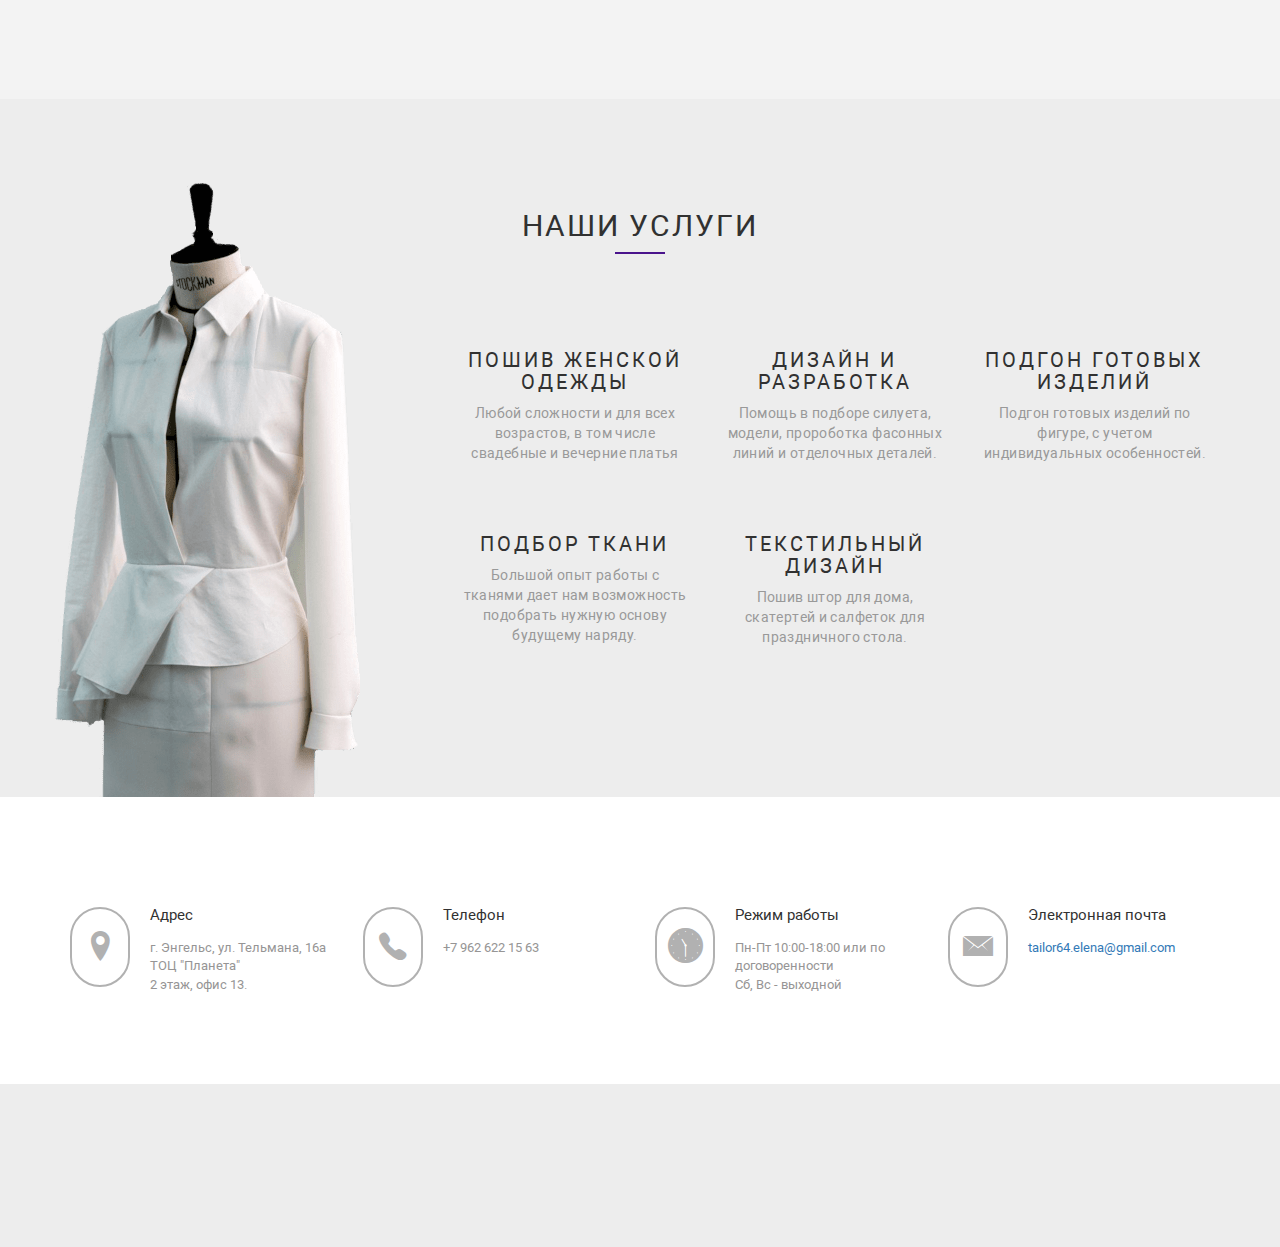
==== commit 26df94f8: "fixed an error" ====
--- a/index.html
+++ b/index.html
@@ -7,7 +7,7 @@
 <!--<![endif]-->
 	<head>
 		<!-- meta -->
-			<meta http-equiv="X-UA-Compatible" content="IE=edge">
+			<meta http-equiv="X-UA-Compatible" content="IE=edge"/>
 			<meta http-equiv="Content-Type" content="text/html; charset=UTF-8"/>
 			<meta name="viewport" content="width=device-width, initial-scale = 1.0, maximum-scale=1.0, user-scalable=no"/>
 			<meta http-equiv="Cache-Control" content="max-age=31536000, public"/>
@@ -152,7 +152,7 @@
 				<div class="underline purple"></div>
 				<div class="row">
 					<div class="">
-						<img class="lazy" data-src="gh-pages/assets/images/service-min.png" alt="service" class="service-img img-responsive">
+						<img class="lazy service-img img-responsive" data-src="gh-pages/assets/images/service-min.png" alt="service">
 					</div>
 					<div class="col-md-offset-4 col-md-8 col-sm-12 services">
 						<div class="row">
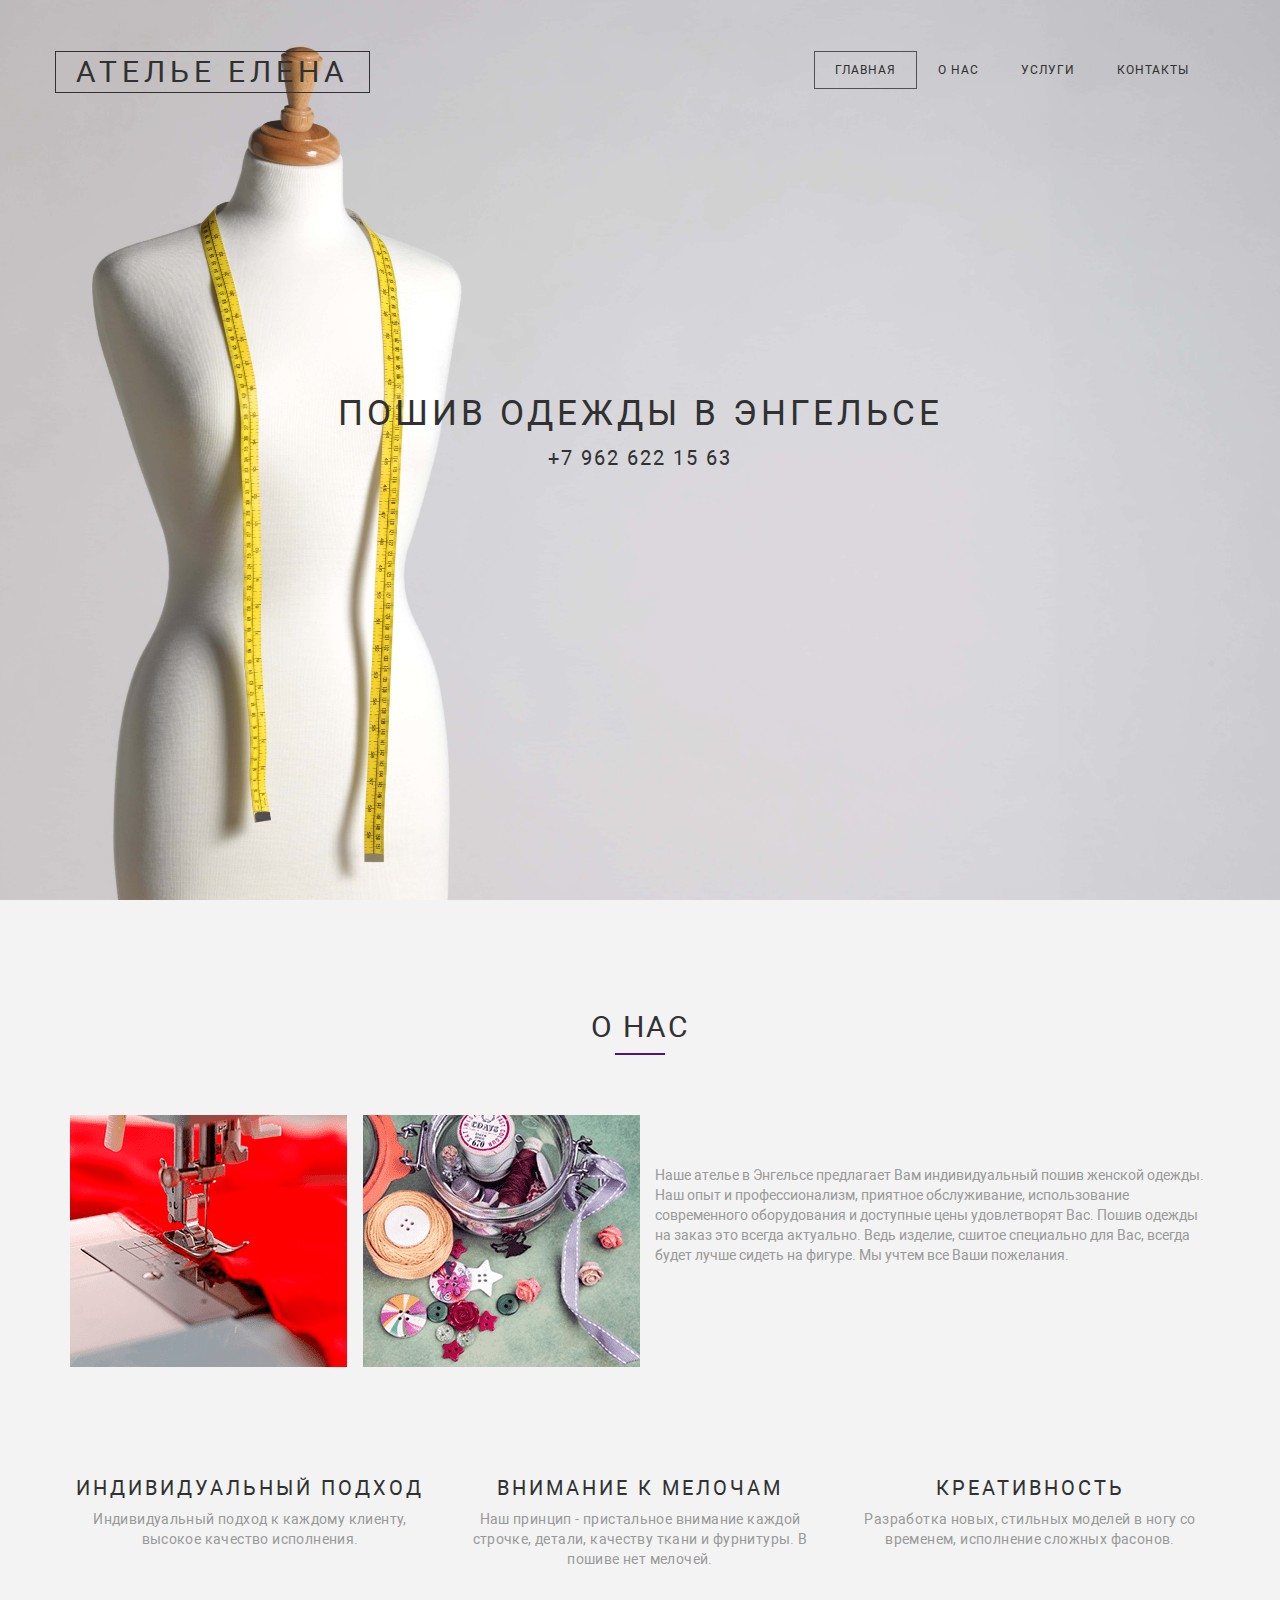
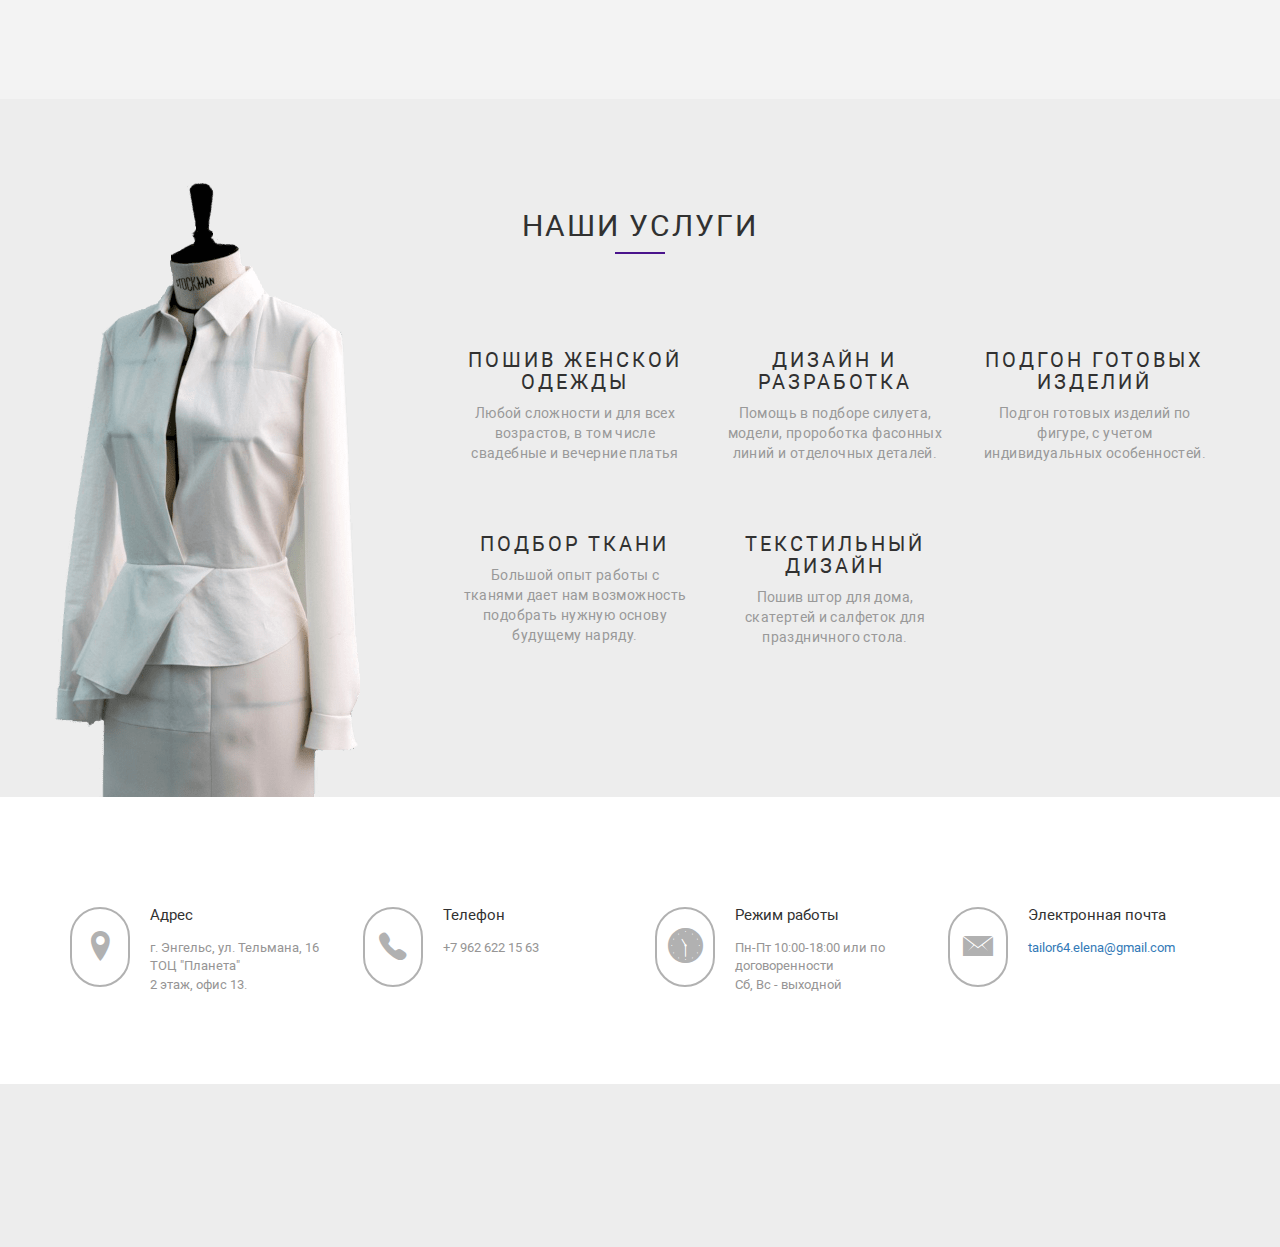
==== commit 9d2c4416: "updated address" ====
--- a/index.html
+++ b/index.html
@@ -231,7 +231,7 @@
 	                <i class="ion-location"></i>
 	                <h3>Адрес</h3>
 	                <p class="contact">
-	                    г. Энгельс, ул. Тельмана, 16а <br>
+	                    г. Энгельс, ул. Тельмана, 16 <br>
 	                    ТОЦ "Планета" <br>
 	                    2 этаж, офис 13.
 	                </p>
--- a/gh-pages/assets/css/main.css
+++ b/gh-pages/assets/css/main.css
@@ -52,7 +52,6 @@
 .header
 {
 	background: url('../images/multipage-header-min.jpg');
-	
 	background-repeat: no-repeat;
 	background-position: center center;
 	background-size: cover;
@@ -63,7 +62,7 @@
 
 }
 
-@media only screen and (min-width : 320px) and (max-width : 480px) {
+@media only screen and (max-width: 415px) {
 	.header{
 		background: url('../images/multipage-header-moblie.jpg');
 		background-repeat: no-repeat;
